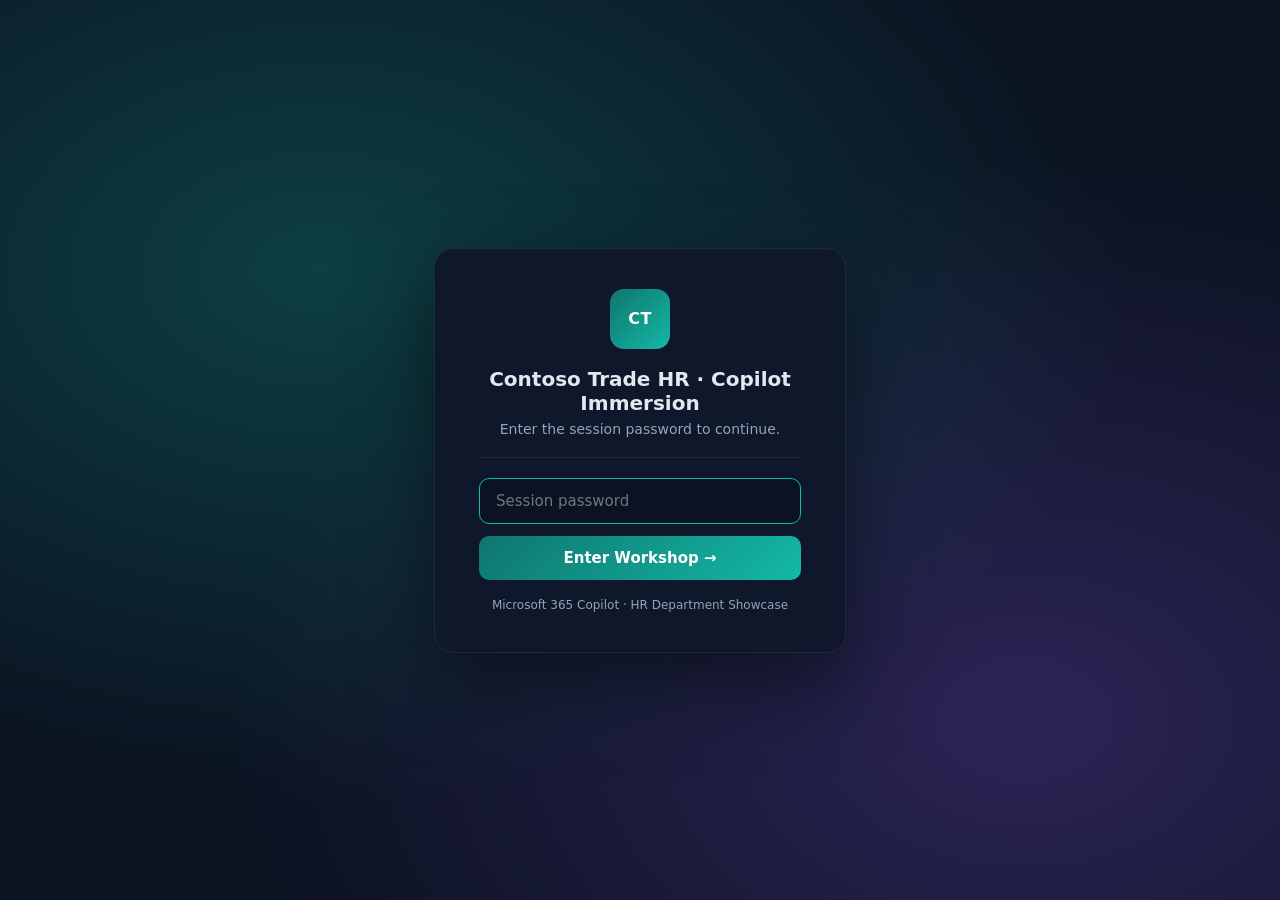
==== index.html @ 72c08140 "Initial Contoso Trade HR Copilot Immersion site" ====
<!DOCTYPE html>
<html lang="en">
<head>
<meta charset="utf-8" />
<meta name="viewport" content="width=device-width, initial-scale=1" />
<title>Contoso Trade HR · Copilot Immersion</title>
<link rel="stylesheet" href="assets/styles.css" />
</head>
<body class="lock-body">
  <div class="lock-wrap">
    <div class="lock-card">
      <div class="lock-logo">CT</div>
      <h1 class="lock-title">Contoso Trade HR · Copilot Immersion</h1>
      <p class="lock-sub">Enter the session password to continue.</p>
      <hr />
      <form id="pwForm" autocomplete="off">
        <input id="pw" type="password" placeholder="Session password" autofocus />
        <button type="submit">Enter Workshop →</button>
        <p id="err" class="err hidden">Incorrect password — try again.</p>
      </form>
      <p class="lock-foot">Microsoft 365 Copilot · HR Department Showcase</p>
    </div>
  </div>

<script>
  const HASH = "a1f4add972476319f7d7abece3f744e966c0930cd9a44bece7bac62729d4621c";
  async function sha256(s){
    const buf = await crypto.subtle.digest("SHA-256", new TextEncoder().encode(s));
    return Array.from(new Uint8Array(buf)).map(b=>b.toString(16).padStart(2,"0")).join("");
  }
  if (sessionStorage.getItem("ct_unlocked")==="1"){ location.replace("workshop.html"); }
  document.getElementById("pwForm").addEventListener("submit", async (e)=>{
    e.preventDefault();
    const v = document.getElementById("pw").value.trim();
    const h = await sha256(v);
    if (h === HASH){
      sessionStorage.setItem("ct_unlocked","1");
      location.href = "workshop.html";
    } else {
      document.getElementById("err").classList.remove("hidden");
    }
  });
</script>
</body>
</html>
---- assets/styles.css ----
:root{
  --brand:#0f766e;        /* Contoso Trade teal */
  --brand-2:#14b8a6;
  --accent:#f59e0b;       /* gold (FX) */
  --bg:#0b1220;
  --panel:#0f172a;
  --panel-2:#111c33;
  --ink:#e2e8f0;
  --muted:#94a3b8;
  --border:#1e293b;
  --good:#10b981;
  --warn:#f59e0b;
  --bad:#ef4444;
  --copilot:#8b5cf6;
}
*,*::before,*::after{box-sizing:border-box}
html,body{margin:0;padding:0;background:var(--bg);color:var(--ink);font-family:"Inter","Segoe UI",system-ui,sans-serif;-webkit-font-smoothing:antialiased}
a{color:var(--brand-2);text-decoration:none}
a:hover{text-decoration:underline}
.hidden{display:none!important}

/* ---------- Lock screen ---------- */
.lock-body{min-height:100vh;display:flex;align-items:center;justify-content:center;
  background:radial-gradient(ellipse at 25% 30%, rgba(15,118,110,.45), transparent 60%),
             radial-gradient(ellipse at 80% 80%, rgba(139,92,246,.25), transparent 55%),
             var(--bg);}
.lock-wrap{width:100%;max-width:460px;padding:24px}
.lock-card{background:var(--panel);border:1px solid var(--border);border-radius:20px;padding:40px 44px;text-align:center;box-shadow:0 30px 80px rgba(0,0,0,.5)}
.lock-logo{width:60px;height:60px;border-radius:14px;background:linear-gradient(135deg,var(--brand),var(--brand-2));display:grid;place-items:center;font-weight:900;color:#fff;margin:0 auto 18px;letter-spacing:.5px}
.lock-title{font-size:20px;margin:0 0 6px}
.lock-sub{color:var(--muted);font-size:14px;margin:0 0 20px}
hr{border:0;border-top:1px solid var(--border);margin:0 0 20px}
#pwForm input{width:100%;background:#0a1224;border:1px solid var(--border);border-radius:10px;color:var(--ink);font-size:15px;padding:13px 16px;outline:none;font-family:inherit;margin-bottom:12px}
#pwForm input:focus{border-color:var(--brand-2)}
#pwForm button{width:100%;background:linear-gradient(135deg,var(--brand),var(--brand-2));color:#fff;border:none;border-radius:10px;font-size:15px;font-weight:700;padding:13px;cursor:pointer;font-family:inherit}
#pwForm button:hover{filter:brightness(1.1)}
.err{color:var(--bad);font-size:13px;margin:8px 0 0}
.lock-foot{margin:18px 0 0;color:var(--muted);font-size:12px}

/* ---------- Top nav ---------- */
.nav{position:sticky;top:0;z-index:50;background:rgba(11,18,32,.85);backdrop-filter:blur(10px);border-bottom:1px solid var(--border)}
.nav-inner{max-width:1240px;margin:0 auto;padding:14px 24px;display:flex;align-items:center;gap:16px}
.brand{display:flex;align-items:center;gap:12px;font-weight:800}
.brand-mark{width:34px;height:34px;border-radius:9px;background:linear-gradient(135deg,var(--brand),var(--brand-2));display:grid;place-items:center;color:#fff;font-weight:900;font-size:13px}
.brand-text{display:flex;flex-direction:column;line-height:1.1}
.brand-text small{color:var(--muted);font-weight:500;font-size:11px;letter-spacing:.5px;text-transform:uppercase}
.nav-links{margin-left:auto;display:flex;gap:6px;flex-wrap:wrap}
.nav-links a{color:var(--muted);padding:8px 12px;border-radius:8px;font-size:13.5px;font-weight:500}
.nav-links a:hover{color:var(--ink);background:#162033;text-decoration:none}
.nav-links a.active{color:#fff;background:linear-gradient(135deg,var(--brand),var(--brand-2))}

/* ---------- Hero ---------- */
.hero{padding:64px 24px 36px;border-bottom:1px solid var(--border);
  background:radial-gradient(ellipse at 20% 0%, rgba(15,118,110,.3), transparent 55%),
             radial-gradient(ellipse at 90% 0%, rgba(139,92,246,.2), transparent 50%);}
.hero-inner{max-width:1240px;margin:0 auto}
.eyebrow{display:inline-flex;align-items:center;gap:8px;padding:6px 12px;border:1px solid var(--border);border-radius:999px;font-size:12px;color:var(--brand-2);background:rgba(15,118,110,.1);font-weight:600;letter-spacing:.5px;text-transform:uppercase;margin-bottom:18px}
.eyebrow .dot{width:6px;height:6px;border-radius:50%;background:var(--brand-2);box-shadow:0 0 0 4px rgba(20,184,166,.2)}
h1.hero-h{font-size:44px;margin:0 0 14px;line-height:1.1;letter-spacing:-.5px}
h1.hero-h em{color:var(--brand-2);font-style:normal;background:linear-gradient(135deg,var(--brand-2),var(--copilot));-webkit-background-clip:text;background-clip:text;color:transparent}
.lede{color:var(--muted);font-size:17px;max-width:780px;margin:0 0 22px;line-height:1.55}
.cta-row{display:flex;flex-wrap:wrap;gap:12px;margin-top:18px}
.btn{display:inline-flex;align-items:center;gap:8px;padding:11px 18px;border-radius:10px;font-weight:600;font-size:14px;border:1px solid var(--border);color:var(--ink);background:var(--panel)}
.btn:hover{text-decoration:none;background:#162033}
.btn-primary{background:linear-gradient(135deg,var(--brand),var(--brand-2));border-color:transparent;color:#fff}
.btn-primary:hover{filter:brightness(1.1);background:linear-gradient(135deg,var(--brand),var(--brand-2))}

/* ---------- Sections ---------- */
section.block{padding:56px 24px}
section.block.alt{background:#0a1020}
.container{max-width:1240px;margin:0 auto}
h2.section-h{font-size:28px;margin:0 0 8px;letter-spacing:-.3px}
.section-sub{color:var(--muted);font-size:15px;margin:0 0 28px;max-width:780px}

/* Stat row */
.stats{display:grid;grid-template-columns:repeat(auto-fit,minmax(220px,1fr));gap:16px;margin:0 0 8px}
.stat{background:var(--panel);border:1px solid var(--border);border-radius:14px;padding:20px}
.stat .num{font-size:28px;font-weight:800;background:linear-gradient(135deg,var(--brand-2),var(--copilot));-webkit-background-clip:text;background-clip:text;color:transparent}
.stat .lbl{color:var(--muted);font-size:13px;margin-top:4px}

/* Agenda */
.agenda{display:grid;grid-template-columns:repeat(auto-fit,minmax(260px,1fr));gap:16px}
.agenda .item{background:var(--panel);border:1px solid var(--border);border-radius:14px;padding:20px;display:flex;gap:14px}
.agenda .ix{width:36px;height:36px;border-radius:10px;background:linear-gradient(135deg,var(--brand),var(--brand-2));display:grid;place-items:center;color:#fff;font-weight:800;flex-shrink:0}
.agenda h4{margin:0 0 4px;font-size:15px}
.agenda p{margin:0;color:var(--muted);font-size:13px;line-height:1.5}

/* Use case cards */
.cards{display:grid;grid-template-columns:repeat(auto-fill,minmax(360px,1fr));gap:18px}
.card{background:var(--panel);border:1px solid var(--border);border-radius:16px;padding:22px;display:flex;flex-direction:column;transition:transform .15s,border-color .15s}
.card:hover{transform:translateY(-2px);border-color:#2c3e62}
.card-top{display:flex;justify-content:space-between;align-items:flex-start;gap:10px;margin-bottom:12px}
.card-num{width:32px;height:32px;border-radius:8px;background:#162033;display:grid;place-items:center;font-weight:800;font-size:13px;color:var(--brand-2)}
.badges{display:flex;gap:6px;flex-wrap:wrap}
.bdg{padding:4px 9px;border-radius:999px;font-size:11px;font-weight:700;letter-spacing:.3px}
.bdg.high{background:rgba(239,68,68,.15);color:#fca5a5;border:1px solid rgba(239,68,68,.3)}
.bdg.med{background:rgba(245,158,11,.15);color:#fbbf24;border:1px solid rgba(245,158,11,.3)}
.bdg.fit-good{background:rgba(16,185,129,.15);color:#6ee7b7;border:1px solid rgba(16,185,129,.3)}
.bdg.fit-partial{background:rgba(245,158,11,.15);color:#fbbf24;border:1px solid rgba(245,158,11,.3)}
.bdg.fit-limited{background:rgba(239,68,68,.15);color:#fca5a5;border:1px solid rgba(239,68,68,.3)}
.card h3{font-size:17px;margin:0 0 6px}
.card .pain{color:var(--muted);font-size:13.5px;line-height:1.55;margin:0 0 14px}
.apps{display:flex;flex-wrap:wrap;gap:6px;margin-bottom:14px}
.app{display:inline-flex;align-items:center;gap:5px;padding:4px 9px;border-radius:6px;background:#0a1224;border:1px solid var(--border);font-size:11.5px;color:var(--ink);font-weight:600}
.app.paid::before{content:"";width:6px;height:6px;border-radius:50%;background:var(--copilot)}
.card-cta{margin-top:auto}
.card-cta a{font-size:13px;font-weight:600;color:var(--brand-2)}

/* Use case detail page */
.uc-hero{padding:48px 24px 24px;background:radial-gradient(ellipse at 20% 0%,rgba(15,118,110,.25),transparent 55%);border-bottom:1px solid var(--border)}
.crumb{color:var(--muted);font-size:13px;margin-bottom:12px}
.crumb a{color:var(--brand-2)}
.uc-hero h1{margin:6px 0 8px;font-size:32px;letter-spacing:-.3px}
.uc-meta{display:flex;flex-wrap:wrap;gap:8px;margin-top:8px}
.uc-grid{display:grid;grid-template-columns:1fr 1fr;gap:20px;margin-top:24px}
@media (max-width:880px){.uc-grid{grid-template-columns:1fr}}
.panel{background:var(--panel);border:1px solid var(--border);border-radius:14px;padding:22px}
.panel h3{margin:0 0 12px;font-size:16px;display:flex;align-items:center;gap:8px}
.panel h3 .ico{width:26px;height:26px;border-radius:7px;background:#162033;display:grid;place-items:center;font-size:14px}
.panel ul{margin:0;padding-left:18px;color:var(--muted);font-size:14px;line-height:1.7}
.panel ul li{margin:6px 0}
.panel ul li b{color:var(--ink)}
.flow-step{display:flex;gap:14px;padding:14px 0;border-bottom:1px solid var(--border)}
.flow-step:last-child{border-bottom:0}
.flow-step .n{width:28px;height:28px;border-radius:8px;background:linear-gradient(135deg,var(--brand),var(--brand-2));display:grid;place-items:center;font-weight:800;color:#fff;font-size:13px;flex-shrink:0}
.flow-step h4{margin:0 0 4px;font-size:14.5px}
.flow-step p{margin:0;color:var(--muted);font-size:13px;line-height:1.55}
.flow-step .app-mini{display:inline-block;background:#0a1224;border:1px solid var(--border);padding:2px 8px;border-radius:5px;font-size:11px;font-weight:600;margin-top:6px}

/* Prompts */
.prompt-cat{margin:18px 0}
.prompt-cat h4{margin:0 0 10px;color:var(--brand-2);font-size:13px;text-transform:uppercase;letter-spacing:.5px;font-weight:700}
.prompt{position:relative;background:#0a1224;border:1px solid var(--border);border-radius:10px;padding:12px 44px 12px 14px;font-size:13.5px;color:var(--ink);margin:8px 0;line-height:1.5;font-family:"Cascadia Mono","Consolas",monospace}
.prompt::before{content:"💬";position:absolute;left:-30px;top:10px;font-size:14px;display:none}
.prompt-copy{position:absolute;right:8px;top:50%;transform:translateY(-50%);background:transparent;border:1px solid var(--border);border-radius:6px;padding:4px 8px;font-size:11px;color:var(--muted);cursor:pointer;font-family:inherit}
.prompt-copy:hover{color:var(--ink);border-color:var(--brand-2)}
.prompt-copy.ok{color:var(--good);border-color:var(--good)}

/* Tips */
.tips{margin-top:14px;padding:12px 14px;background:rgba(245,158,11,.08);border-left:3px solid var(--warn);border-radius:6px;color:#fde68a;font-size:13px;line-height:1.55}

/* Beyond box */
.beyond{margin-top:14px;padding:12px 14px;background:rgba(139,92,246,.08);border-left:3px solid var(--copilot);border-radius:6px;color:#ddd6fe;font-size:13px;line-height:1.6}
.beyond b{color:#fff}

/* Footer */
footer{padding:36px 24px;border-top:1px solid var(--border);color:var(--muted);font-size:13px;text-align:center}
footer a{color:var(--brand-2)}

/* Filter buttons (workshop) */
.filter-row{display:flex;flex-wrap:wrap;gap:8px;margin:0 0 22px}
.filter{padding:8px 14px;border-radius:999px;border:1px solid var(--border);background:var(--panel);color:var(--muted);font-size:13px;cursor:pointer;font-family:inherit;font-weight:500}
.filter:hover{color:var(--ink)}
.filter.on{background:linear-gradient(135deg,var(--brand),var(--brand-2));color:#fff;border-color:transparent}

/* Coverage strip */
.cov-row{display:grid;grid-template-columns:repeat(3,1fr);gap:12px;margin:0 0 24px}
@media (max-width:720px){.cov-row{grid-template-columns:1fr}}
.cov{padding:18px 20px;border-radius:14px;border:1px solid var(--border)}
.cov .lbl{font-size:12px;color:var(--muted);text-transform:uppercase;letter-spacing:.5px;font-weight:700}
.cov .val{font-size:30px;font-weight:800;margin:6px 0 4px}
.cov.good{background:linear-gradient(135deg,rgba(16,185,129,.12),rgba(16,185,129,.04));border-color:rgba(16,185,129,.3)}
.cov.good .val{color:#6ee7b7}
.cov.par{background:linear-gradient(135deg,rgba(245,158,11,.12),rgba(245,158,11,.04));border-color:rgba(245,158,11,.3)}
.cov.par .val{color:#fbbf24}
.cov.lim{background:linear-gradient(135deg,rgba(139,92,246,.12),rgba(139,92,246,.04));border-color:rgba(139,92,246,.3)}
.cov.lim .val{color:#c4b5fd}
.cov small{color:var(--muted);font-size:12.5px;display:block;margin-top:4px;line-height:1.5}

/* Pricing strip */
.lic{display:grid;grid-template-columns:repeat(auto-fit,minmax(220px,1fr));gap:16px}
.lic-card{background:var(--panel);border:1px solid var(--border);border-radius:14px;padding:20px}
.lic-card h4{margin:0 0 4px;font-size:15px;color:var(--brand-2)}
.lic-card .price{font-size:22px;font-weight:800;margin:8px 0 4px}
.lic-card p{color:var(--muted);font-size:13px;margin:0;line-height:1.55}

/* small helpers */
.kbd{background:#0a1224;border:1px solid var(--border);border-radius:5px;padding:1px 6px;font-family:"Cascadia Mono","Consolas",monospace;font-size:12px;color:var(--brand-2)}
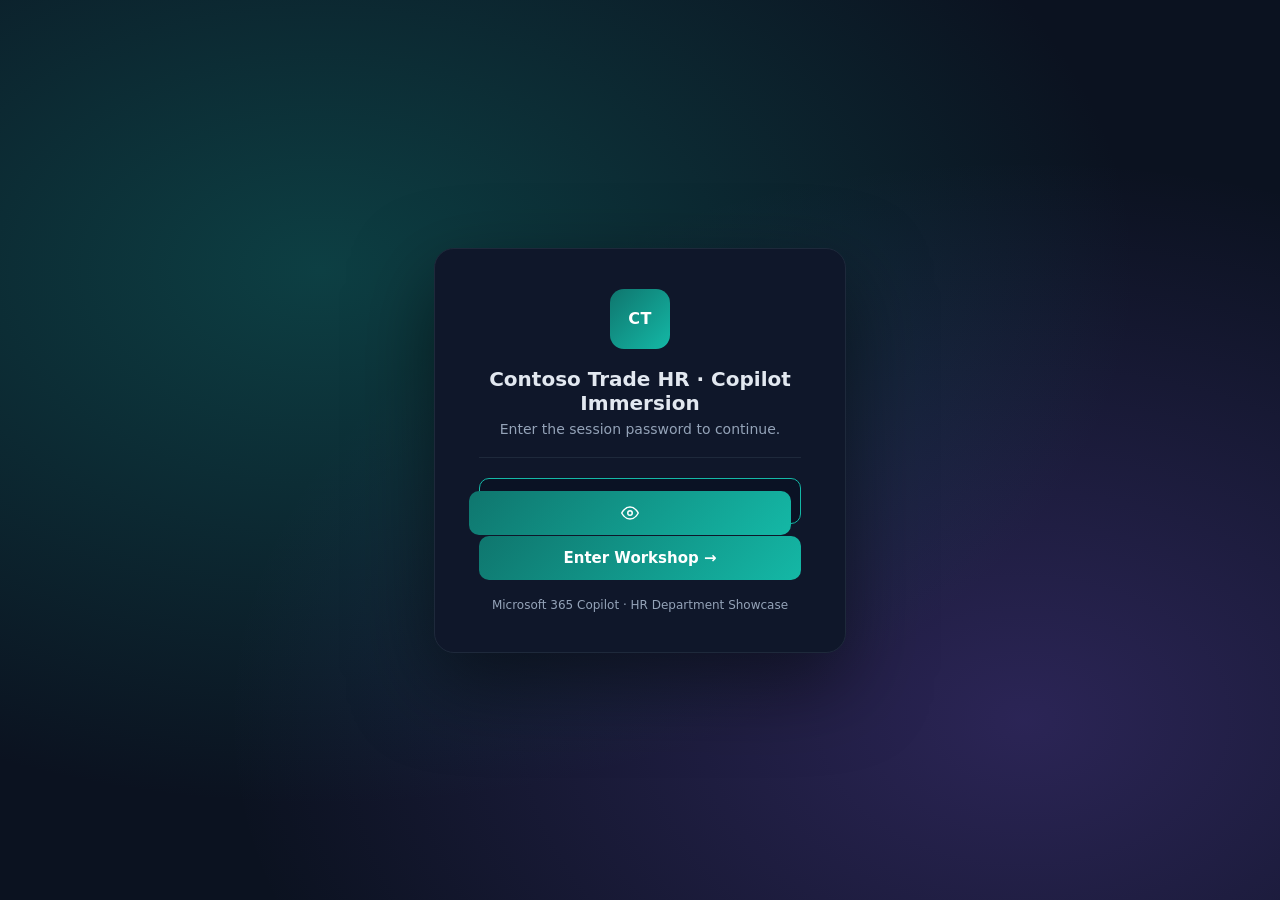
==== commit 4a0b17fd: "Add show/hide password toggle" ====
--- a/index.html
+++ b/index.html
@@ -14,7 +14,13 @@
       <p class="lock-sub">Enter the session password to continue.</p>
       <hr />
       <form id="pwForm" autocomplete="off">
-        <input id="pw" type="password" placeholder="Session password" autofocus />
+        <div class="pw-wrap">
+          <input id="pw" type="password" placeholder="Session password" autofocus />
+          <button type="button" id="pwToggle" class="pw-toggle" aria-label="Show password" title="Show password">
+            <svg id="eyeShow" xmlns="http://www.w3.org/2000/svg" viewBox="0 0 24 24" width="18" height="18" fill="none" stroke="currentColor" stroke-width="2" stroke-linecap="round" stroke-linejoin="round"><path d="M1 12s4-8 11-8 11 8 11 8-4 8-11 8S1 12 1 12z"/><circle cx="12" cy="12" r="3"/></svg>
+            <svg id="eyeHide" class="hidden" xmlns="http://www.w3.org/2000/svg" viewBox="0 0 24 24" width="18" height="18" fill="none" stroke="currentColor" stroke-width="2" stroke-linecap="round" stroke-linejoin="round"><path d="M17.94 17.94A10.94 10.94 0 0 1 12 20c-7 0-11-8-11-8a19.77 19.77 0 0 1 4.22-5.22"/><path d="M9.9 4.24A10.94 10.94 0 0 1 12 4c7 0 11 8 11 8a19.86 19.86 0 0 1-3.17 4.19"/><path d="M14.12 14.12a3 3 0 1 1-4.24-4.24"/><line x1="1" y1="1" x2="23" y2="23"/></svg>
+          </button>
+        </div>
         <button type="submit">Enter Workshop →</button>
         <p id="err" class="err hidden">Incorrect password — try again.</p>
       </form>
@@ -23,11 +29,21 @@
   </div>
 
 <script>
-  const HASH = "a1f4add972476319f7d7abece3f744e966c0930cd9a44bece7bac62729d4621c";
+  const HASH = "563acfd5781fed51599ece1ca53d2767931c7a13eca8ba1520b5e5a84e5cbe79";
   async function sha256(s){
     const buf = await crypto.subtle.digest("SHA-256", new TextEncoder().encode(s));
     return Array.from(new Uint8Array(buf)).map(b=>b.toString(16).padStart(2,"0")).join("");
   }
+  document.getElementById("pwToggle").addEventListener("click", ()=>{
+    const i = document.getElementById("pw");
+    const show = document.getElementById("eyeShow");
+    const hide = document.getElementById("eyeHide");
+    const isPw = i.type === "password";
+    i.type = isPw ? "text" : "password";
+    show.classList.toggle("hidden", isPw);
+    hide.classList.toggle("hidden", !isPw);
+    i.focus();
+  });
   if (sessionStorage.getItem("ct_unlocked")==="1"){ location.replace("workshop.html"); }
   document.getElementById("pwForm").addEventListener("submit", async (e)=>{
     e.preventDefault();
--- a/assets/styles.css
+++ b/assets/styles.css
@@ -30,8 +30,12 @@
 .lock-title{font-size:20px;margin:0 0 6px}
 .lock-sub{color:var(--muted);font-size:14px;margin:0 0 20px}
 hr{border:0;border-top:1px solid var(--border);margin:0 0 20px}
-#pwForm input{width:100%;background:#0a1224;border:1px solid var(--border);border-radius:10px;color:var(--ink);font-size:15px;padding:13px 16px;outline:none;font-family:inherit;margin-bottom:12px}
+#pwForm input{width:100%;background:#0a1224;border:1px solid var(--border);border-radius:10px;color:var(--ink);font-size:15px;padding:13px 44px 13px 16px;outline:none;font-family:inherit;margin-bottom:12px}
 #pwForm input:focus{border-color:var(--brand-2)}
+.pw-wrap{position:relative}
+.pw-wrap input{margin-bottom:12px}
+.pw-toggle{position:absolute;right:10px;top:13px;background:transparent;border:none;color:var(--muted);cursor:pointer;padding:6px;border-radius:6px;display:flex;align-items:center;justify-content:center}
+.pw-toggle:hover{color:var(--brand-2);background:rgba(20,184,166,.08)}
 #pwForm button{width:100%;background:linear-gradient(135deg,var(--brand),var(--brand-2));color:#fff;border:none;border-radius:10px;font-size:15px;font-weight:700;padding:13px;cursor:pointer;font-family:inherit}
 #pwForm button:hover{filter:brightness(1.1)}
 .err{color:var(--bad);font-size:13px;margin:8px 0 0}
